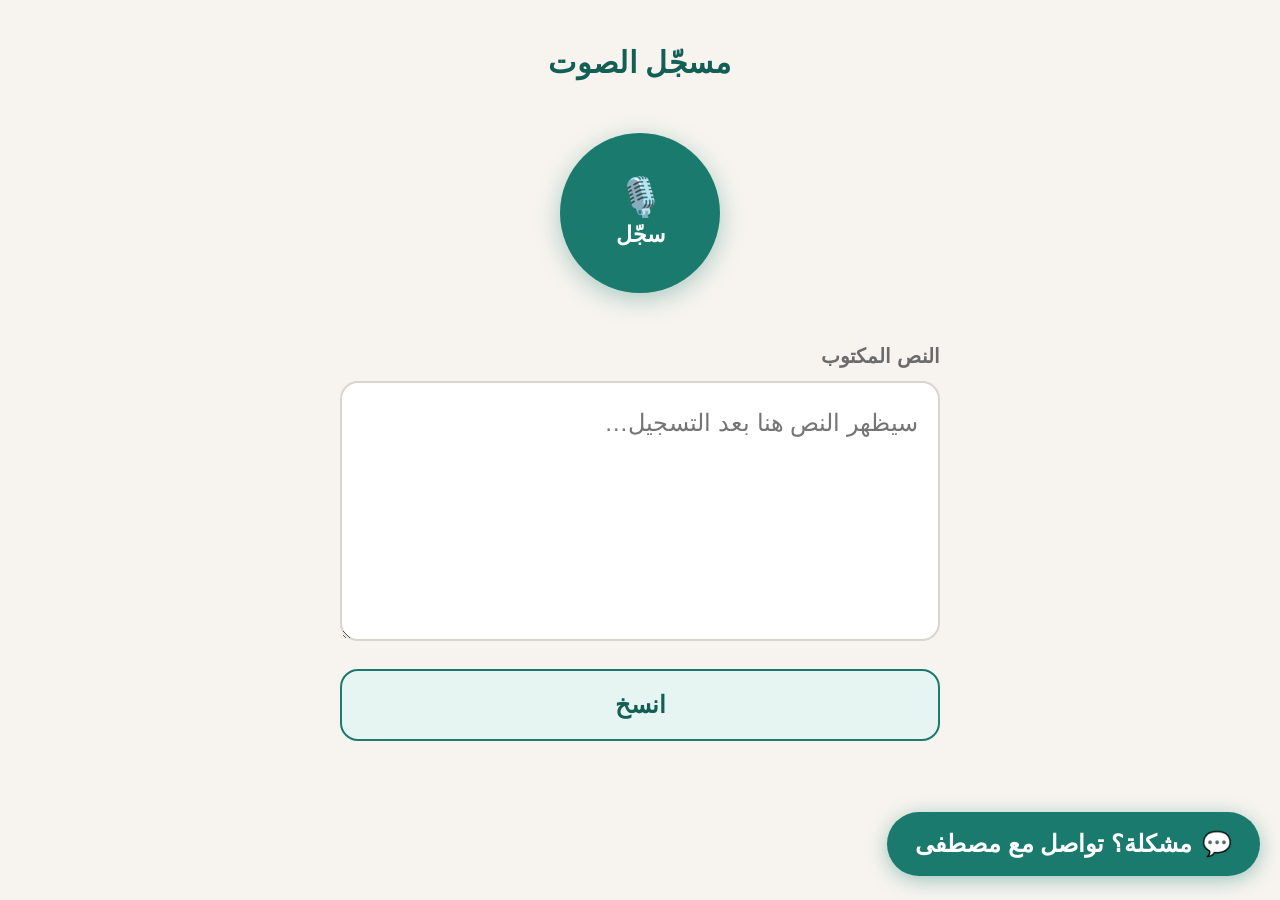
==== index.html @ 64f97a46 "Switch email to Google Apps Script — drop SMTP.js Co-Authored-By: Claude Sonnet 4.6 <noreply@anthrop" ====
<!DOCTYPE html>
<html lang="ar" dir="rtl">
<head>
  <meta charset="UTF-8" />
  <meta name="viewport" content="width=device-width, initial-scale=1.0, maximum-scale=1.0" />
  <meta name="theme-color" content="#1a7a6e" />
  <meta name="apple-mobile-web-app-capable" content="yes" />
  <meta name="apple-mobile-web-app-status-bar-style" content="default" />
  <meta name="apple-mobile-web-app-title" content="مسجّل الصوت" />
  <link rel="manifest" href="manifest.json" />
  <link rel="apple-touch-icon" href="icon.svg" />
  <link rel="stylesheet" href="style.css" />
  <title>مسجّل الصوت</title>
</head>
<body data-state="idle">

  <!-- Letter notification badge — hidden until Mustafa sends a letter via URL ?letter=... -->
  <div id="letter-badge" class="letter-badge" hidden onclick="openLetter()">
    <span>📬</span>
    <span>رسالة جديدة من مصطفى</span>
  </div>

  <!-- Letter modal -->
  <div id="letter-panel" class="letter-overlay" hidden>
    <div class="letter-inner">
      <div class="letter-from">من مصطفى ❤️</div>
      <div id="letter-date" class="letter-date"></div>
      <div id="letter-text" class="letter-text"></div>
      <button class="letter-close" onclick="closeLetter()">حسناً، شكراً</button>
    </div>
  </div>

  <!-- Contact widget — fixed bottom right -->
  <div class="contact-widget">
    <div id="contact-panel" class="contact-panel" hidden>
      <div class="contact-header">📩 راسل مصطفى</div>
      <p class="contact-desc">
        إذا واجهتك أي مشكلة في التطبيق، اكتب رسالة هنا واضغط «إرسال».
        سيتلقّاها مصطفى ويساعدك في أقرب وقت.
      </p>
      <textarea id="contact-msg" class="contact-msg" dir="rtl"
        placeholder="اكتب رسالتك هنا…"></textarea>
      <button id="contact-send" class="contact-send" onclick="sendMessage()">إرسال</button>
      <div id="contact-error" class="contact-error" hidden>
        ❌ لم تصل الرسالة. تحقّق من الإنترنت وحاول مرة أخرى.
      </div>
    </div>
    <button class="contact-toggle" onclick="toggleContact()">
      <span>💬</span>
      <span>مشكلة؟ تواصل مع مصطفى</span>
    </button>
  </div>

  <div class="container">

    <h1 class="app-title">مسجّل الصوت</h1>

    <!-- Record / Stop button -->
    <div class="record-area">
      <button id="btn-record" class="btn-main btn-record" onclick="toggleRecording()">
        <span class="btn-icon">🎙️</span>
        <span class="btn-label" id="btn-label">سجّل</span>
      </button>

      <!-- Pulse rings shown only while recording -->
      <div class="pulse-ring ring1"></div>
      <div class="pulse-ring ring2"></div>
    </div>

    <!-- Processing indicator -->
    <div class="processing-indicator" id="processing-indicator">
      <div class="spinner"></div>
      <span>جارٍ المعالجة…</span>
    </div>

    <!-- Error message -->
    <div class="error-box" id="error-box" hidden>
      <span id="error-text"></span>
    </div>

    <!-- Manual retry button (shown only after double-failure) -->
    <button class="btn-retry" id="btn-retry" hidden onclick="manualRetry()">
      حاول مرة أخرى
    </button>

    <!-- Transcript textarea -->
    <div class="transcript-wrapper">
      <label class="transcript-label" for="transcript">النص المكتوب</label>
      <textarea
        id="transcript"
        class="transcript"
        dir="rtl"
        placeholder="سيظهر النص هنا بعد التسجيل…"
        spellcheck="false"
      ></textarea>
    </div>

    <!-- Copy button -->
    <button class="btn-copy" id="btn-copy" onclick="copyTranscript()">
      <span id="copy-label">انسخ</span>
    </button>

  </div>

  <script src="config.js"></script>
  <script src="app.js"></script>
</body>
</html>
---- style.css ----
/* ── Reset & base ── */
*, *::before, *::after { box-sizing: border-box; margin: 0; padding: 0; }

:root {
  --bg:          #f7f4ef;
  --surface:     #ffffff;
  --teal:        #1a7a6e;
  --teal-dark:   #145f55;
  --teal-light:  #e6f4f2;
  --danger:      #c0392b;
  --danger-bg:   #fdf0ee;
  --text:        #1c1c1e;
  --muted:       #6b6b6b;
  --radius:      18px;
  --btn-h:       72px;
  --font:        'Segoe UI', 'Helvetica Neue', Arial, sans-serif;
}

html, body {
  height: 100%;
  font-family: var(--font);
  background: var(--bg);
  color: var(--text);
  font-size: 22px;
  line-height: 1.5;
  direction: rtl;
}

/* ── Layout ── */
.container {
  min-height: 100dvh;
  display: flex;
  flex-direction: column;
  align-items: center;
  padding: 40px 20px 60px;
  gap: 28px;
  max-width: 640px;
  margin: 0 auto;
}

/* ── Title ── */
.app-title {
  font-size: 30px;
  font-weight: 700;
  color: var(--teal-dark);
  letter-spacing: 0.01em;
}

/* ── Record area (button + pulse rings) ── */
.record-area {
  position: relative;
  display: flex;
  align-items: center;
  justify-content: center;
  width: 200px;
  height: 200px;
}

/* Main record/stop button */
.btn-main {
  position: relative;
  z-index: 2;
  width: 160px;
  height: 160px;
  border-radius: 50%;
  border: none;
  cursor: pointer;
  display: flex;
  flex-direction: column;
  align-items: center;
  justify-content: center;
  gap: 6px;
  font-size: 22px;
  font-weight: 700;
  font-family: var(--font);
  transition: background 0.2s, transform 0.1s, box-shadow 0.2s;
  -webkit-tap-highlight-color: transparent;
  user-select: none;
}

.btn-record {
  background: var(--teal);
  color: #fff;
  box-shadow: 0 6px 24px rgba(26,122,110,0.35);
}
.btn-record:active { transform: scale(0.95); }

.btn-icon { font-size: 38px; line-height: 1; }
.btn-label { font-size: 22px; }

/* Recording state: button turns red */
[data-state="recording"] .btn-record {
  background: #c0392b;
  box-shadow: 0 6px 24px rgba(192,57,43,0.4);
}

/* Processing state: button dims */
[data-state="processing"] .btn-record {
  background: #aaa;
  box-shadow: none;
  pointer-events: none;
  cursor: not-allowed;
}

/* ── Pulse rings (recording only) ── */
.pulse-ring {
  position: absolute;
  border-radius: 50%;
  border: 3px solid #c0392b;
  opacity: 0;
  width: 160px;
  height: 160px;
}

[data-state="recording"] .pulse-ring {
  animation: pulse-out 1.8s ease-out infinite;
}
[data-state="recording"] .ring2 { animation-delay: 0.6s; }

@keyframes pulse-out {
  0%   { transform: scale(1);   opacity: 0.6; }
  100% { transform: scale(1.7); opacity: 0; }
}

/* ── Processing indicator ── */
.processing-indicator {
  display: none;
  align-items: center;
  gap: 14px;
  font-size: 22px;
  color: var(--teal-dark);
  font-weight: 600;
}

[data-state="processing"] .processing-indicator { display: flex; }

.spinner {
  width: 32px;
  height: 32px;
  border: 4px solid var(--teal-light);
  border-top-color: var(--teal);
  border-radius: 50%;
  animation: spin 0.8s linear infinite;
  flex-shrink: 0;
}

@keyframes spin { to { transform: rotate(360deg); } }

/* ── Error box ── */
.error-box {
  background: var(--danger-bg);
  color: var(--danger);
  border: 2px solid #e8b4af;
  border-radius: var(--radius);
  padding: 16px 22px;
  font-size: 20px;
  text-align: center;
  width: 100%;
}

/* ── Retry button ── */
.btn-retry {
  height: var(--btn-h);
  padding: 0 36px;
  background: var(--danger);
  color: #fff;
  border: none;
  border-radius: var(--radius);
  font-size: 22px;
  font-weight: 700;
  font-family: var(--font);
  cursor: pointer;
  transition: background 0.2s, transform 0.1s;
  -webkit-tap-highlight-color: transparent;
}
.btn-retry:active { transform: scale(0.97); }

/* ── Transcript ── */
.transcript-wrapper {
  width: 100%;
  display: flex;
  flex-direction: column;
  gap: 10px;
}

.transcript-label {
  font-size: 20px;
  color: var(--muted);
  font-weight: 600;
}

.transcript {
  width: 100%;
  min-height: 200px;
  max-height: 400px;
  padding: 20px;
  font-size: 24px;
  line-height: 1.7;
  font-family: var(--font);
  direction: rtl;
  text-align: right;
  background: var(--surface);
  border: 2px solid #d8d4ce;
  border-radius: var(--radius);
  resize: vertical;
  color: var(--text);
  outline: none;
  transition: border-color 0.2s;
  -webkit-appearance: none;
}

.transcript:focus { border-color: var(--teal); }

/* ── Copy button ── */
.btn-copy {
  width: 100%;
  height: var(--btn-h);
  background: var(--teal-light);
  color: var(--teal-dark);
  border: 2px solid var(--teal);
  border-radius: var(--radius);
  font-size: 24px;
  font-weight: 700;
  font-family: var(--font);
  cursor: pointer;
  transition: background 0.2s, transform 0.1s;
  -webkit-tap-highlight-color: transparent;
}
.btn-copy:active { transform: scale(0.98); }

/* Copied confirmation state */
.btn-copy.copied {
  background: var(--teal);
  color: #fff;
  border-color: var(--teal);
}

/* ── Letter badge ── */
.letter-badge {
  position: fixed;
  top: 16px;
  right: 16px;
  background: #fff8e1;
  border: 2px solid #f0b429;
  border-radius: 40px;
  padding: 16px 26px;
  font-size: 24px;
  font-weight: 700;
  color: #7a4f00;
  display: flex;
  align-items: center;
  gap: 10px;
  cursor: pointer;
  box-shadow: 0 4px 20px rgba(240,180,41,0.35);
  z-index: 100;
  animation: letter-pulse 2.2s ease-in-out infinite;
  -webkit-tap-highlight-color: transparent;
}

.letter-badge[hidden] { display: none; }

@keyframes letter-pulse {
  0%, 100% { transform: scale(1); box-shadow: 0 4px 20px rgba(240,180,41,0.35); }
  50%       { transform: scale(1.04); box-shadow: 0 6px 28px rgba(240,180,41,0.55); }
}

/* ── Letter modal ── */
.letter-overlay {
  position: fixed;
  inset: 0;
  background: rgba(0, 0, 0, 0.55);
  display: flex;
  align-items: center;
  justify-content: center;
  z-index: 200;
  padding: 24px;
}
.letter-overlay[hidden] { display: none; }

.letter-inner {
  background: #fffef5;
  border: 2px solid #e6d59a;
  border-radius: 20px;
  padding: 36px 32px;
  max-width: 500px;
  width: 100%;
  box-shadow: 0 12px 48px rgba(0,0,0,0.22);
  text-align: right;
}

.letter-from {
  font-size: 22px;
  color: var(--muted);
  font-weight: 700;
  letter-spacing: 0.04em;
  margin-bottom: 4px;
}

.letter-date {
  font-size: 20px;
  color: #b0956a;
  margin-bottom: 28px;
  font-style: italic;
}

.letter-text {
  font-size: 28px;
  line-height: 1.9;
  color: var(--text);
  white-space: pre-wrap;
  margin-bottom: 32px;
}

.letter-close {
  width: 100%;
  padding: 22px;
  background: var(--teal);
  color: #fff;
  border: none;
  border-radius: var(--radius);
  font-size: 28px;
  font-weight: 700;
  font-family: var(--font);
  cursor: pointer;
  -webkit-tap-highlight-color: transparent;
}
.letter-close:active { transform: scale(0.97); }

/* ── Contact widget ── */
.contact-widget {
  position: fixed;
  bottom: 24px;
  right: 20px;
  z-index: 150;
  display: flex;
  flex-direction: column;
  align-items: flex-end;
  gap: 12px;
}

.contact-toggle {
  display: flex;
  align-items: center;
  gap: 10px;
  background: var(--teal);
  color: #fff;
  border: none;
  border-radius: 40px;
  padding: 18px 28px;
  font-size: 24px;
  font-weight: 700;
  font-family: var(--font);
  cursor: pointer;
  box-shadow: 0 4px 20px rgba(26,122,110,0.4);
  transition: background 0.2s, transform 0.1s;
  -webkit-tap-highlight-color: transparent;
  white-space: nowrap;
}
.contact-toggle:active { transform: scale(0.96); }

.contact-panel {
  background: var(--surface);
  border: 2px solid #d8d4ce;
  border-radius: 20px;
  padding: 28px;
  width: min(400px, calc(100vw - 40px));
  box-shadow: 0 8px 32px rgba(0,0,0,0.14);
  text-align: right;
}

.contact-header {
  font-size: 28px;
  font-weight: 700;
  color: var(--teal-dark);
  margin-bottom: 12px;
}

.contact-desc {
  font-size: 22px;
  color: var(--muted);
  line-height: 1.65;
  margin-bottom: 18px;
}

.contact-msg {
  width: 100%;
  min-height: 130px;
  padding: 18px;
  font-size: 24px;
  font-family: var(--font);
  direction: rtl;
  border: 2px solid #d8d4ce;
  border-radius: 14px;
  resize: vertical;
  color: var(--text);
  outline: none;
  margin-bottom: 14px;
  -webkit-appearance: none;
}
.contact-msg:focus { border-color: var(--teal); }

.contact-send {
  width: 100%;
  padding: 20px;
  background: var(--teal);
  color: #fff;
  border: none;
  border-radius: 14px;
  font-size: 26px;
  font-weight: 700;
  font-family: var(--font);
  cursor: pointer;
  transition: background 0.2s, transform 0.1s;
  -webkit-tap-highlight-color: transparent;
}
.contact-send:active { transform: scale(0.98); }
.contact-send:disabled { background: #aaa; cursor: not-allowed; transform: none; }

.contact-error {
  margin-top: 14px;
  font-size: 22px;
  color: var(--danger);
  font-weight: 700;
  text-align: center;
  line-height: 1.5;
}

/* ── Responsive tweaks ── */
@media (max-width: 400px) {
  .btn-main { width: 140px; height: 140px; }
  .record-area { width: 180px; height: 180px; }
  .pulse-ring { width: 140px; height: 140px; }
  .app-title { font-size: 26px; }
}

@media (min-width: 600px) {
  .transcript { min-height: 260px; }
}
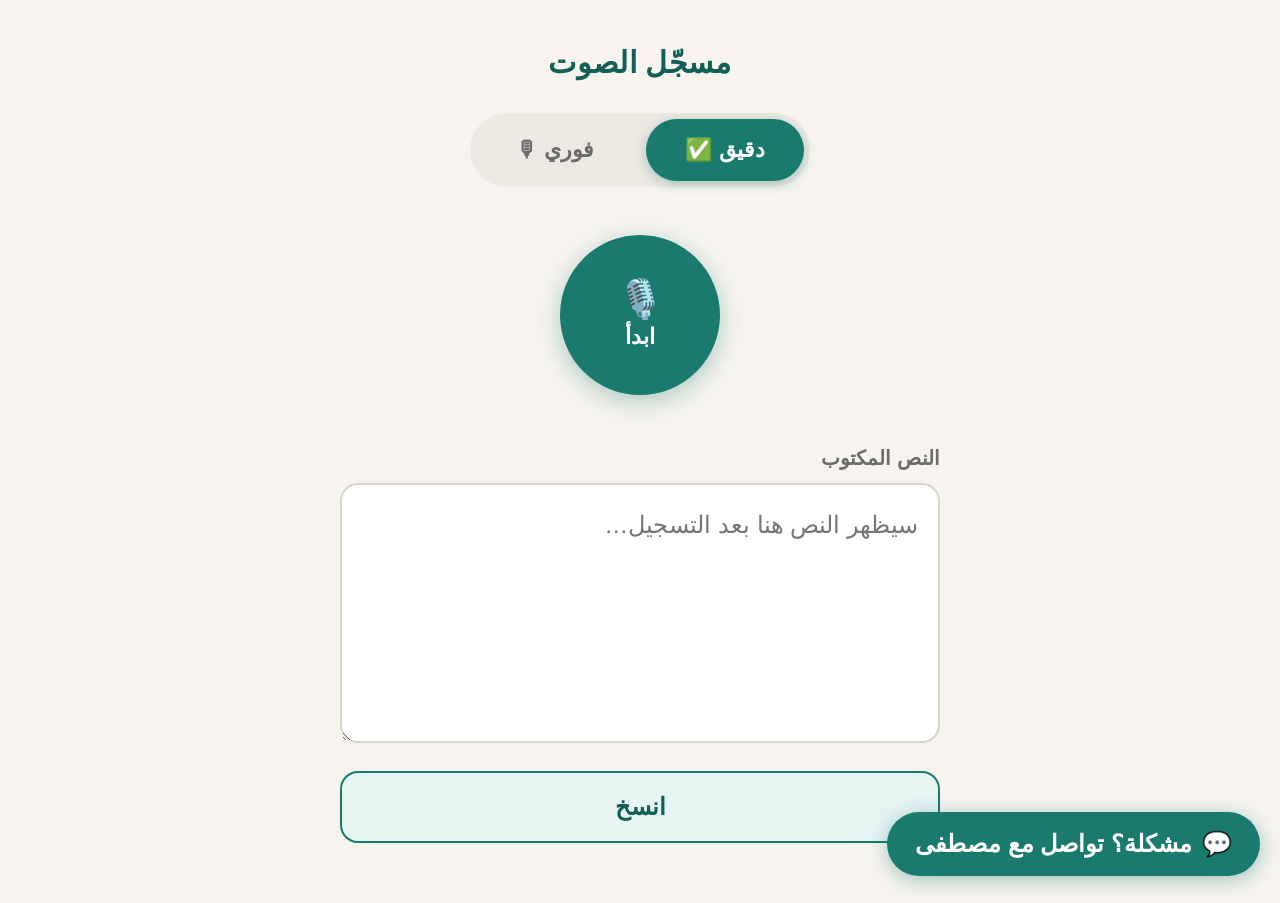
==== commit 6f3c12a1: "Add دقيق/فوري mode toggle — Whisper and Web Speech API Co-Authored-By: Claude Sonnet 4.6 <noreply@an" ====
--- a/index.html
+++ b/index.html
@@ -55,11 +55,21 @@
 
     <h1 class="app-title">مسجّل الصوت</h1>
 
+    <!-- Mode toggle -->
+    <div class="mode-toggle" role="group" aria-label="وضع التسجيل">
+      <button id="mode-accurate" class="mode-pill mode-pill--active" onclick="setMode('accurate')">
+        دقيق ✅
+      </button>
+      <button id="mode-live" class="mode-pill" onclick="setMode('live')">
+        فوري 🎙
+      </button>
+    </div>
+
     <!-- Record / Stop button -->
     <div class="record-area">
-      <button id="btn-record" class="btn-main btn-record" onclick="toggleRecording()">
+      <button id="btn-record" class="btn-main btn-record" onclick="handleRecordBtn()">
         <span class="btn-icon">🎙️</span>
-        <span class="btn-label" id="btn-label">سجّل</span>
+        <span class="btn-label" id="btn-label">ابدأ</span>
       </button>
 
       <!-- Pulse rings shown only while recording -->
@@ -67,7 +77,7 @@
       <div class="pulse-ring ring2"></div>
     </div>
 
-    <!-- Processing indicator -->
+    <!-- Processing indicator (accurate mode only) -->
     <div class="processing-indicator" id="processing-indicator">
       <div class="spinner"></div>
       <span>جارٍ المعالجة…</span>
@@ -83,7 +93,7 @@
       حاول مرة أخرى
     </button>
 
-    <!-- Transcript textarea -->
+    <!-- Transcript area — textarea for accurate, div for live (to show interim) -->
     <div class="transcript-wrapper">
       <label class="transcript-label" for="transcript">النص المكتوب</label>
       <textarea
@@ -93,6 +103,8 @@
         placeholder="سيظهر النص هنا بعد التسجيل…"
         spellcheck="false"
       ></textarea>
+      <!-- Live mode display (interim + final) -->
+      <div id="live-transcript" class="transcript live-transcript" dir="rtl" hidden></div>
     </div>
 
     <!-- Copy button -->
@@ -102,7 +114,6 @@
 
   </div>
 
-  <script src="config.js"></script>
   <script src="app.js"></script>
 </body>
 </html>
--- a/style.css
+++ b/style.css
@@ -46,6 +46,39 @@
   letter-spacing: 0.01em;
 }
 
+/* ── Mode toggle ── */
+.mode-toggle {
+  display: flex;
+  gap: 12px;
+  background: #ede9e3;
+  border-radius: 50px;
+  padding: 6px;
+  width: 100%;
+  max-width: 340px;
+}
+
+.mode-pill {
+  flex: 1;
+  padding: 18px 10px;
+  border: none;
+  border-radius: 44px;
+  font-size: 22px;
+  font-weight: 700;
+  font-family: var(--font);
+  cursor: pointer;
+  background: transparent;
+  color: var(--muted);
+  transition: background 0.2s, color 0.2s, box-shadow 0.2s;
+  -webkit-tap-highlight-color: transparent;
+  user-select: none;
+}
+
+.mode-pill--active {
+  background: var(--teal);
+  color: #fff;
+  box-shadow: 0 3px 12px rgba(26,122,110,0.35);
+}
+
 /* ── Record area (button + pulse rings) ── */
 .record-area {
   position: relative;
@@ -425,6 +458,19 @@
   line-height: 1.5;
 }
 
+/* ── Live transcript display ── */
+.live-transcript {
+  min-height: 200px;
+  overflow-y: auto;
+  white-space: pre-wrap;
+  word-break: break-word;
+  cursor: default;
+  resize: vertical;
+}
+
+.live-final   { color: var(--text); }
+.live-interim { color: #aaa; }
+
 /* ── Responsive tweaks ── */
 @media (max-width: 400px) {
   .btn-main { width: 140px; height: 140px; }
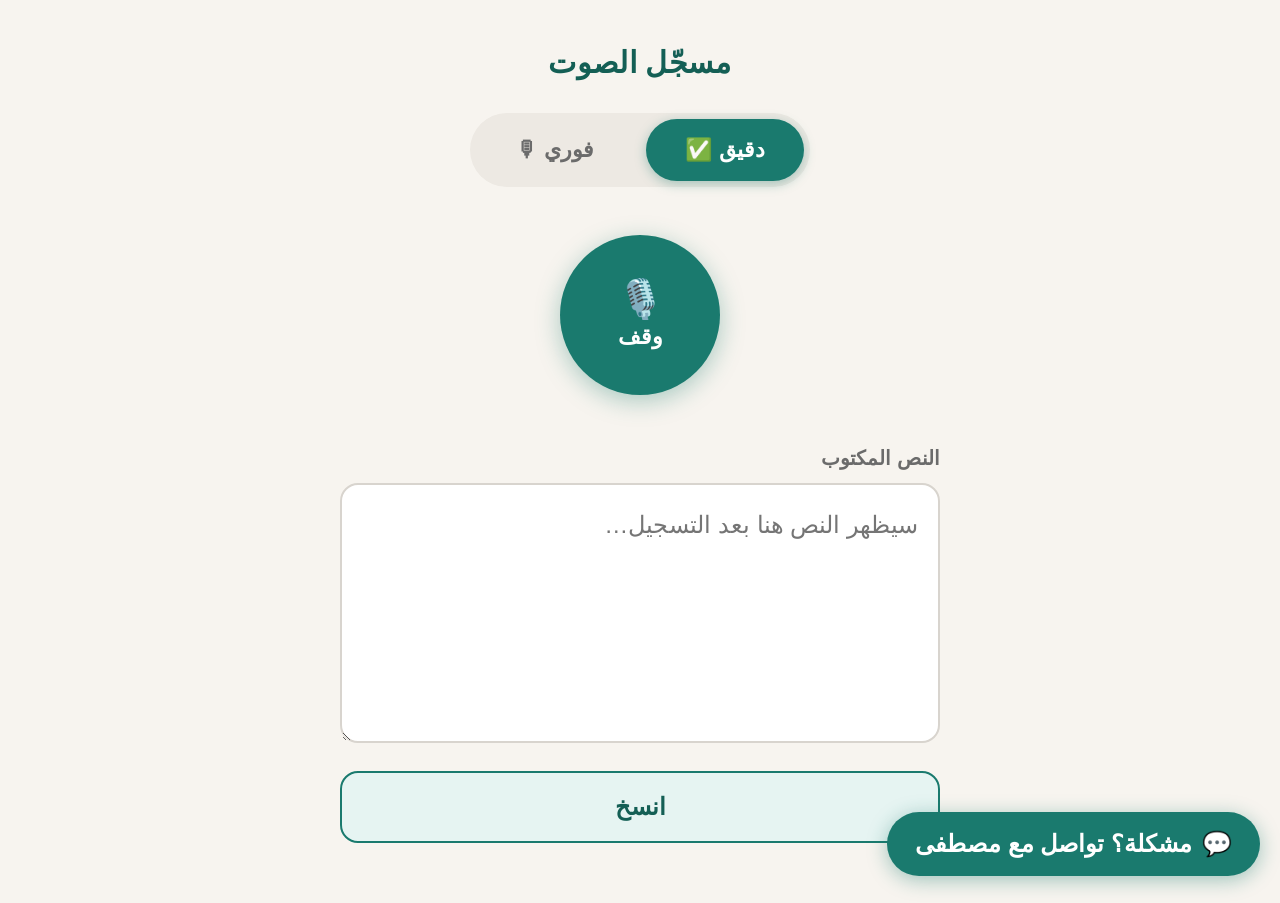
==== commit a9854b64: "Fix default button label in HTML to match JS idle state (وقف) Co-Authored-By: Claude Sonnet 4.6 <nor" ====
--- a/index.html
+++ b/index.html
@@ -69,7 +69,7 @@
     <div class="record-area">
       <button id="btn-record" class="btn-main btn-record" onclick="handleRecordBtn()">
         <span class="btn-icon">🎙️</span>
-        <span class="btn-label" id="btn-label">ابدأ</span>
+        <span class="btn-label" id="btn-label">وقف</span>
       </button>
 
       <!-- Pulse rings shown only while recording -->
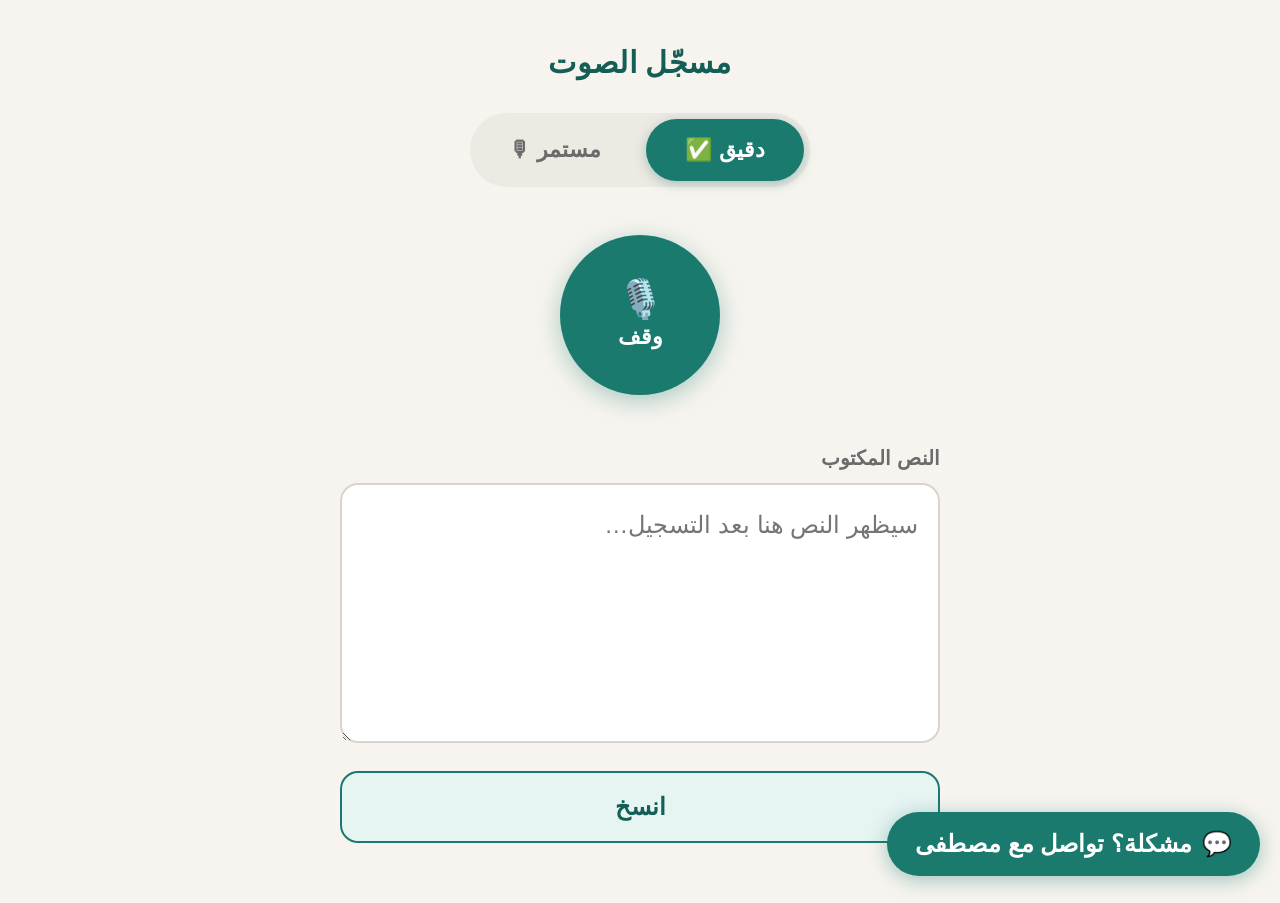
==== commit 13332a7a: "Replace Web Speech live mode with chunked Whisper continuous (مستمر) mode - Rename فوري → مستمر; rep" ====
--- a/index.html
+++ b/index.html
@@ -13,6 +13,19 @@
   <title>مسجّل الصوت</title>
 </head>
 <body data-state="idle">
+
+  <!-- Overwrite confirmation modal -->
+  <div id="confirm-overlay" class="confirm-overlay" hidden>
+    <div class="confirm-inner">
+      <div class="confirm-text">
+        تحذير: يوجد نص في المربع. هل تريد المتابعة؟ سيتم مسح النص الحالي.
+      </div>
+      <div class="confirm-buttons">
+        <button class="confirm-btn confirm-btn--cancel" onclick="resolveConfirm(false)">تراجع</button>
+        <button class="confirm-btn confirm-btn--proceed" onclick="resolveConfirm(true)">متابعة</button>
+      </div>
+    </div>
+  </div>
 
   <!-- Letter notification badge — hidden until Mustafa sends a letter via URL ?letter=... -->
   <div id="letter-badge" class="letter-badge" hidden onclick="openLetter()">
@@ -61,7 +74,7 @@
         دقيق ✅
       </button>
       <button id="mode-live" class="mode-pill" onclick="setMode('live')">
-        فوري 🎙
+        مستمر 🎙
       </button>
     </div>
 
@@ -103,8 +116,10 @@
         placeholder="سيظهر النص هنا بعد التسجيل…"
         spellcheck="false"
       ></textarea>
-      <!-- Live mode display (interim + final) -->
-      <div id="live-transcript" class="transcript live-transcript" dir="rtl" hidden></div>
+      <!-- Rate-limit pause banner (continuous mode) -->
+      <div id="rate-banner" class="rate-banner" hidden dir="rtl">
+        يرجى الانتظار لحظة قبل المتابعة... (<span id="rate-countdown">0</span> ث)
+      </div>
     </div>
 
     <!-- Copy button -->
--- a/style.css
+++ b/style.css
@@ -359,6 +359,81 @@
 }
 .letter-close:active { transform: scale(0.97); }
 
+/* ── Rate-limit banner (continuous mode) ── */
+.rate-banner {
+  margin-top: 12px;
+  padding: 16px 20px;
+  background: #fff7e6;
+  border: 2px solid #e6b96a;
+  border-radius: 14px;
+  color: #6b4a10;
+  font-size: 20px;
+  font-weight: 600;
+  text-align: center;
+}
+.rate-banner[hidden] { display: none; }
+
+/* ── Overwrite confirm modal ── */
+.confirm-overlay {
+  position: fixed;
+  inset: 0;
+  background: rgba(0, 0, 0, 0.6);
+  display: flex;
+  align-items: center;
+  justify-content: center;
+  z-index: 300;
+  padding: 24px;
+}
+.confirm-overlay[hidden] { display: none; }
+
+.confirm-inner {
+  background: #fff;
+  border: 3px solid var(--danger);
+  border-radius: 20px;
+  padding: 36px 28px;
+  max-width: 520px;
+  width: 100%;
+  box-shadow: 0 12px 48px rgba(0,0,0,0.3);
+  text-align: center;
+}
+
+.confirm-text {
+  font-size: 28px;
+  font-weight: 700;
+  color: var(--text);
+  line-height: 1.6;
+  margin-bottom: 32px;
+}
+
+.confirm-buttons {
+  display: flex;
+  gap: 14px;
+  flex-direction: row-reverse;
+}
+
+.confirm-btn {
+  flex: 1;
+  padding: 22px 12px;
+  border: none;
+  border-radius: var(--radius);
+  font-size: 26px;
+  font-weight: 700;
+  font-family: var(--font);
+  cursor: pointer;
+  -webkit-tap-highlight-color: transparent;
+}
+.confirm-btn:active { transform: scale(0.97); }
+
+.confirm-btn--cancel {
+  background: #ede9e3;
+  color: var(--text);
+}
+
+.confirm-btn--proceed {
+  background: var(--danger);
+  color: #fff;
+}
+
 /* ── Contact widget ── */
 .contact-widget {
   position: fixed;
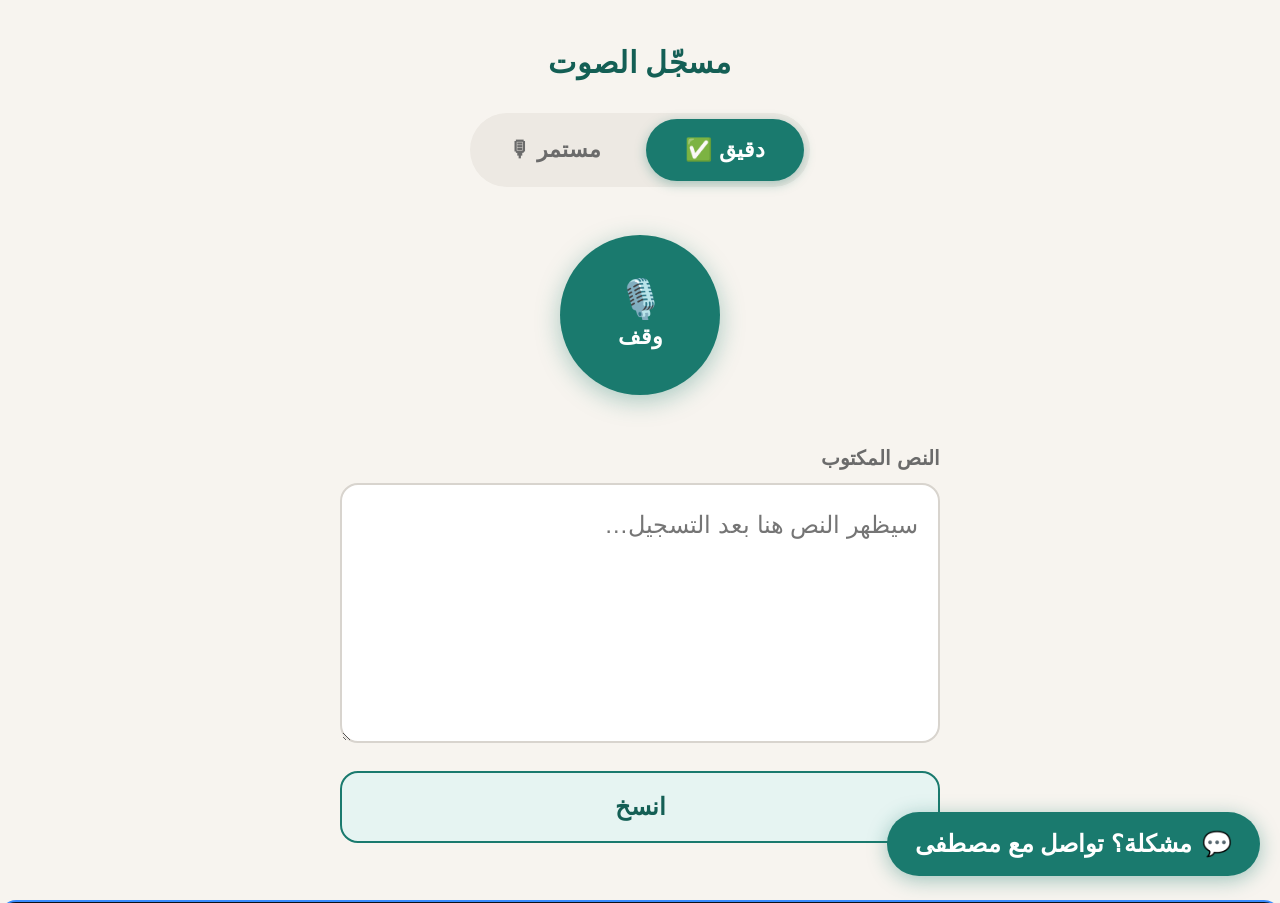
==== commit fab15542: "Add developer mode panel (Ctrl+Shift+D) with live controls and stats - Toggle with Ctrl+Shift+D or 5" ====
--- a/index.html
+++ b/index.html
@@ -129,6 +129,139 @@
 
   </div>
 
+  <!-- Developer Panel (Cmd/Ctrl+Shift+D, or 5 taps on title) -->
+  <div id="dev-panel" class="dev-panel" dir="ltr">
+    <div class="dev-header">
+      <div class="dev-header-left">
+        <span class="dev-title">🛠 Developer Mode</span>
+        <span class="dev-shortcut">Ctrl+Shift+D · 5× title tap</span>
+      </div>
+      <button class="dev-close" onclick="closeDevPanel()">✕</button>
+    </div>
+
+    <div class="dev-body">
+
+      <!-- Settings -->
+      <div class="dev-section">
+        <div class="dev-section-title">Settings</div>
+
+        <div class="dev-field">
+          <label class="dev-label">Chunk Duration</label>
+          <div class="dev-slider-row">
+            <input type="range" id="dev-chunk-ms" class="dev-slider"
+              min="1000" max="15000" step="500" value="5000"
+              oninput="document.getElementById('dev-chunk-ms-num').value=this.value; devOnChunkMs()">
+            <input type="number" id="dev-chunk-ms-num" class="dev-num"
+              min="1000" max="15000" step="500" value="5000"
+              oninput="document.getElementById('dev-chunk-ms').value=this.value; devOnChunkMs()">
+            <span class="dev-unit">ms</span>
+          </div>
+          <div class="dev-calc" id="dev-chunk-calc"></div>
+        </div>
+
+        <div class="dev-field">
+          <label class="dev-label">Max Req / Min</label>
+          <div class="dev-slider-row">
+            <input type="range" id="dev-rate-max" class="dev-slider"
+              min="1" max="20" step="1" value="18"
+              oninput="document.getElementById('dev-rate-max-num').value=this.value; devOnRateMax()">
+            <input type="number" id="dev-rate-max-num" class="dev-num"
+              min="1" max="20" step="1" value="18"
+              oninput="document.getElementById('dev-rate-max').value=this.value; devOnRateMax()">
+            <span class="dev-unit">rpm</span>
+          </div>
+          <div class="dev-calc" id="dev-rate-calc"></div>
+        </div>
+
+        <div class="dev-field">
+          <label class="dev-label">429 Cooldown</label>
+          <div class="dev-slider-row">
+            <input type="range" id="dev-cooldown" class="dev-slider"
+              min="5" max="120" step="5" value="30"
+              oninput="document.getElementById('dev-cooldown-num').value=this.value; devOnCooldown()">
+            <input type="number" id="dev-cooldown-num" class="dev-num"
+              min="5" max="120" step="5" value="30"
+              oninput="document.getElementById('dev-cooldown').value=this.value; devOnCooldown()">
+            <span class="dev-unit">s</span>
+          </div>
+        </div>
+
+        <div class="dev-field">
+          <label class="dev-label">Whisper Model</label>
+          <select id="dev-model" class="dev-select" onchange="devOnModel()">
+            <option value="whisper-large-v3-turbo">whisper-large-v3-turbo (fast, default)</option>
+            <option value="whisper-large-v3">whisper-large-v3 (slower, more accurate)</option>
+            <option value="distil-whisper-large-v3-en">distil-whisper-large-v3-en (English only)</option>
+          </select>
+        </div>
+      </div>
+
+      <!-- Live Stats -->
+      <div class="dev-section">
+        <div class="dev-section-title">Live Stats</div>
+        <div class="dev-stats-grid">
+          <div class="dev-stat">
+            <span class="dev-stat-label">Rolling rate</span>
+            <span class="dev-stat-val" id="dstat-rate">—</span>
+          </div>
+          <div class="dev-stat">
+            <span class="dev-stat-label">Queue depth</span>
+            <span class="dev-stat-val" id="dstat-queue">—</span>
+          </div>
+          <div class="dev-stat">
+            <span class="dev-stat-label">Total sent</span>
+            <span class="dev-stat-val" id="dstat-sent">0</span>
+          </div>
+          <div class="dev-stat">
+            <span class="dev-stat-label">Total chars</span>
+            <span class="dev-stat-val" id="dstat-chars">0</span>
+          </div>
+          <div class="dev-stat">
+            <span class="dev-stat-label">Avg latency</span>
+            <span class="dev-stat-val" id="dstat-latency">—</span>
+          </div>
+          <div class="dev-stat">
+            <span class="dev-stat-label">Last blob</span>
+            <span class="dev-stat-val" id="dstat-blob">—</span>
+          </div>
+          <div class="dev-stat">
+            <span class="dev-stat-label">429 cooldown</span>
+            <span class="dev-stat-val" id="dstat-cooldown">—</span>
+          </div>
+          <div class="dev-stat dev-stat--wide">
+            <span class="dev-stat-label">MIME type</span>
+            <span class="dev-stat-val dev-stat-val--mime" id="dstat-mime">—</span>
+          </div>
+        </div>
+      </div>
+
+      <!-- Actions -->
+      <div class="dev-section">
+        <div class="dev-section-title">Actions</div>
+        <div class="dev-actions">
+          <button class="dev-btn" onclick="devClearQueue()">Clear Queue</button>
+          <button class="dev-btn" onclick="devForceFlush()">Force Flush</button>
+          <button class="dev-btn dev-btn--warn" onclick="devSimulate429()">Simulate 429</button>
+          <button class="dev-btn" id="dev-copy-btn" onclick="devCopyDebugInfo()">Copy Debug Info</button>
+          <button class="dev-btn" onclick="devDownloadLog()">Download Log (CSV)</button>
+          <button class="dev-btn dev-btn--danger" onclick="devClearLog()">Clear Log</button>
+        </div>
+      </div>
+
+      <!-- Request Log -->
+      <div class="dev-section">
+        <div class="dev-section-title">Request Log (<span id="dev-log-count">0</span>)</div>
+        <div class="dev-log-header">
+          <span>Time</span><span>Latency</span><span>Chars</span><span>Size</span><span>Status</span>
+        </div>
+        <div class="dev-log-body" id="dev-log-entries">
+          <div class="dev-log-empty">No requests yet</div>
+        </div>
+      </div>
+
+    </div>
+  </div>
+
   <script src="app.js"></script>
 </body>
 </html>
--- a/style.css
+++ b/style.css
@@ -546,6 +546,311 @@
 .live-final   { color: var(--text); }
 .live-interim { color: #aaa; }
 
+/* ── Developer Panel ── */
+.dev-panel {
+  position: fixed;
+  bottom: 0;
+  left: 0;
+  right: 0;
+  height: 82vh;
+  max-height: 720px;
+  background: #0d1117;
+  color: #c9d1d9;
+  border-top: 2px solid #388bfd;
+  border-radius: 16px 16px 0 0;
+  z-index: 950;
+  transform: translateY(100%);
+  transition: transform 0.32s cubic-bezier(0.4, 0, 0.2, 1);
+  display: flex;
+  flex-direction: column;
+  font-family: 'SF Mono', 'Fira Code', 'Consolas', 'Courier New', monospace;
+  font-size: 13px;
+  direction: ltr;
+  text-align: left;
+}
+
+.dev-panel.dev-panel--open {
+  transform: translateY(0);
+  box-shadow: 0 -8px 48px rgba(56, 139, 253, 0.18);
+}
+
+.dev-header {
+  display: flex;
+  align-items: center;
+  justify-content: space-between;
+  padding: 14px 18px 14px 20px;
+  border-bottom: 1px solid #21262d;
+  flex-shrink: 0;
+  gap: 12px;
+}
+
+.dev-header-left {
+  display: flex;
+  align-items: center;
+  gap: 12px;
+  min-width: 0;
+  flex-wrap: wrap;
+}
+
+.dev-title {
+  font-size: 14px;
+  font-weight: 700;
+  color: #388bfd;
+  white-space: nowrap;
+}
+
+.dev-shortcut {
+  font-size: 10px;
+  color: #484f58;
+  background: #161b22;
+  border: 1px solid #21262d;
+  padding: 3px 8px;
+  border-radius: 4px;
+  white-space: nowrap;
+}
+
+.dev-close {
+  background: none;
+  border: none;
+  color: #484f58;
+  font-size: 18px;
+  cursor: pointer;
+  padding: 4px 10px;
+  border-radius: 6px;
+  transition: color 0.15s, background 0.15s;
+  font-family: inherit;
+  flex-shrink: 0;
+  line-height: 1;
+}
+.dev-close:hover { color: #c9d1d9; background: #21262d; }
+
+.dev-body {
+  flex: 1;
+  overflow-y: auto;
+  overscroll-behavior: contain;
+  padding-bottom: 40px;
+}
+
+.dev-section {
+  padding: 16px 20px;
+  border-bottom: 1px solid #21262d;
+}
+
+.dev-section-title {
+  font-size: 10px;
+  font-weight: 700;
+  color: #388bfd;
+  letter-spacing: 0.12em;
+  text-transform: uppercase;
+  margin-bottom: 14px;
+}
+
+/* Settings fields */
+.dev-field {
+  margin-bottom: 18px;
+}
+.dev-field:last-child { margin-bottom: 0; }
+
+.dev-label {
+  display: block;
+  font-size: 11px;
+  color: #8b949e;
+  margin-bottom: 7px;
+  letter-spacing: 0.03em;
+}
+
+.dev-slider-row {
+  display: flex;
+  align-items: center;
+  gap: 10px;
+}
+
+.dev-slider {
+  flex: 1;
+  height: 4px;
+  appearance: none;
+  -webkit-appearance: none;
+  background: #21262d;
+  border-radius: 2px;
+  outline: none;
+  cursor: pointer;
+}
+.dev-slider::-webkit-slider-thumb {
+  -webkit-appearance: none;
+  width: 16px;
+  height: 16px;
+  border-radius: 50%;
+  background: #388bfd;
+  cursor: pointer;
+  box-shadow: 0 0 0 2px #0d1117, 0 0 0 4px rgba(56,139,253,0.3);
+  transition: box-shadow 0.15s;
+}
+.dev-slider::-webkit-slider-thumb:hover {
+  box-shadow: 0 0 0 2px #0d1117, 0 0 0 6px rgba(56,139,253,0.4);
+}
+.dev-slider::-moz-range-thumb {
+  width: 16px;
+  height: 16px;
+  border: none;
+  border-radius: 50%;
+  background: #388bfd;
+  cursor: pointer;
+}
+
+.dev-num {
+  width: 72px;
+  background: #161b22;
+  border: 1px solid #30363d;
+  border-radius: 6px;
+  color: #c9d1d9;
+  font-family: inherit;
+  font-size: 12px;
+  padding: 5px 8px;
+  text-align: right;
+  outline: none;
+  transition: border-color 0.15s;
+}
+.dev-num:focus { border-color: #388bfd; }
+
+.dev-unit {
+  font-size: 11px;
+  color: #484f58;
+  width: 26px;
+  flex-shrink: 0;
+}
+
+.dev-calc {
+  margin-top: 6px;
+  font-size: 11px;
+  color: #3fb950;
+  font-style: italic;
+  line-height: 1.4;
+}
+
+.dev-select {
+  width: 100%;
+  background: #161b22;
+  border: 1px solid #30363d;
+  border-radius: 6px;
+  color: #c9d1d9;
+  font-family: inherit;
+  font-size: 12px;
+  padding: 8px 12px;
+  outline: none;
+  cursor: pointer;
+  transition: border-color 0.15s;
+}
+.dev-select:focus { border-color: #388bfd; }
+
+/* Stats grid */
+.dev-stats-grid {
+  display: grid;
+  grid-template-columns: 1fr 1fr;
+  gap: 8px;
+}
+
+.dev-stat {
+  background: #161b22;
+  border: 1px solid #21262d;
+  border-radius: 8px;
+  padding: 10px 12px;
+  display: flex;
+  flex-direction: column;
+  gap: 4px;
+}
+
+.dev-stat--wide { grid-column: 1 / -1; }
+
+.dev-stat-label {
+  font-size: 9px;
+  color: #484f58;
+  text-transform: uppercase;
+  letter-spacing: 0.08em;
+}
+
+.dev-stat-val {
+  font-size: 18px;
+  font-weight: 700;
+  color: #3fb950;
+  line-height: 1.2;
+}
+
+.dev-stat-val--mime {
+  font-size: 11px;
+  color: #8b949e;
+  font-weight: 400;
+  word-break: break-all;
+}
+
+/* Actions */
+.dev-actions {
+  display: flex;
+  flex-wrap: wrap;
+  gap: 8px;
+}
+
+.dev-btn {
+  padding: 8px 14px;
+  background: #21262d;
+  border: 1px solid #30363d;
+  border-radius: 6px;
+  color: #c9d1d9;
+  font-family: inherit;
+  font-size: 12px;
+  cursor: pointer;
+  transition: background 0.15s, border-color 0.15s;
+  white-space: nowrap;
+}
+.dev-btn:hover { background: #30363d; border-color: #8b949e; }
+.dev-btn:active { transform: scale(0.96); }
+
+.dev-btn--warn  { border-color: #d29922; color: #d29922; }
+.dev-btn--warn:hover { background: rgba(210,153,34,0.12); }
+
+.dev-btn--danger { border-color: #f85149; color: #f85149; }
+.dev-btn--danger:hover { background: rgba(248,81,73,0.12); }
+
+/* Request log */
+.dev-log-header {
+  display: grid;
+  grid-template-columns: 72px 68px 52px 46px 1fr;
+  gap: 6px;
+  font-size: 9px;
+  color: #484f58;
+  text-transform: uppercase;
+  letter-spacing: 0.06em;
+  padding-bottom: 8px;
+  border-bottom: 1px solid #21262d;
+  margin-bottom: 4px;
+}
+
+.dev-log-body {
+  max-height: 220px;
+  overflow-y: auto;
+}
+
+.dev-log-empty {
+  font-size: 12px;
+  color: #484f58;
+  padding: 20px 0;
+  text-align: center;
+  font-style: italic;
+}
+
+.dev-log-entry {
+  display: grid;
+  grid-template-columns: 72px 68px 52px 46px 1fr;
+  gap: 6px;
+  padding: 5px 0;
+  font-size: 12px;
+  color: #8b949e;
+  border-bottom: 1px solid #161b22;
+}
+
+.dev-log-entry--err { color: #f85149; }
+.dev-log-entry .dev-log-status { color: #3fb950; }
+.dev-log-entry--err .dev-log-status { color: #f85149; }
+
 /* ── Responsive tweaks ── */
 @media (max-width: 400px) {
   .btn-main { width: 140px; height: 140px; }
